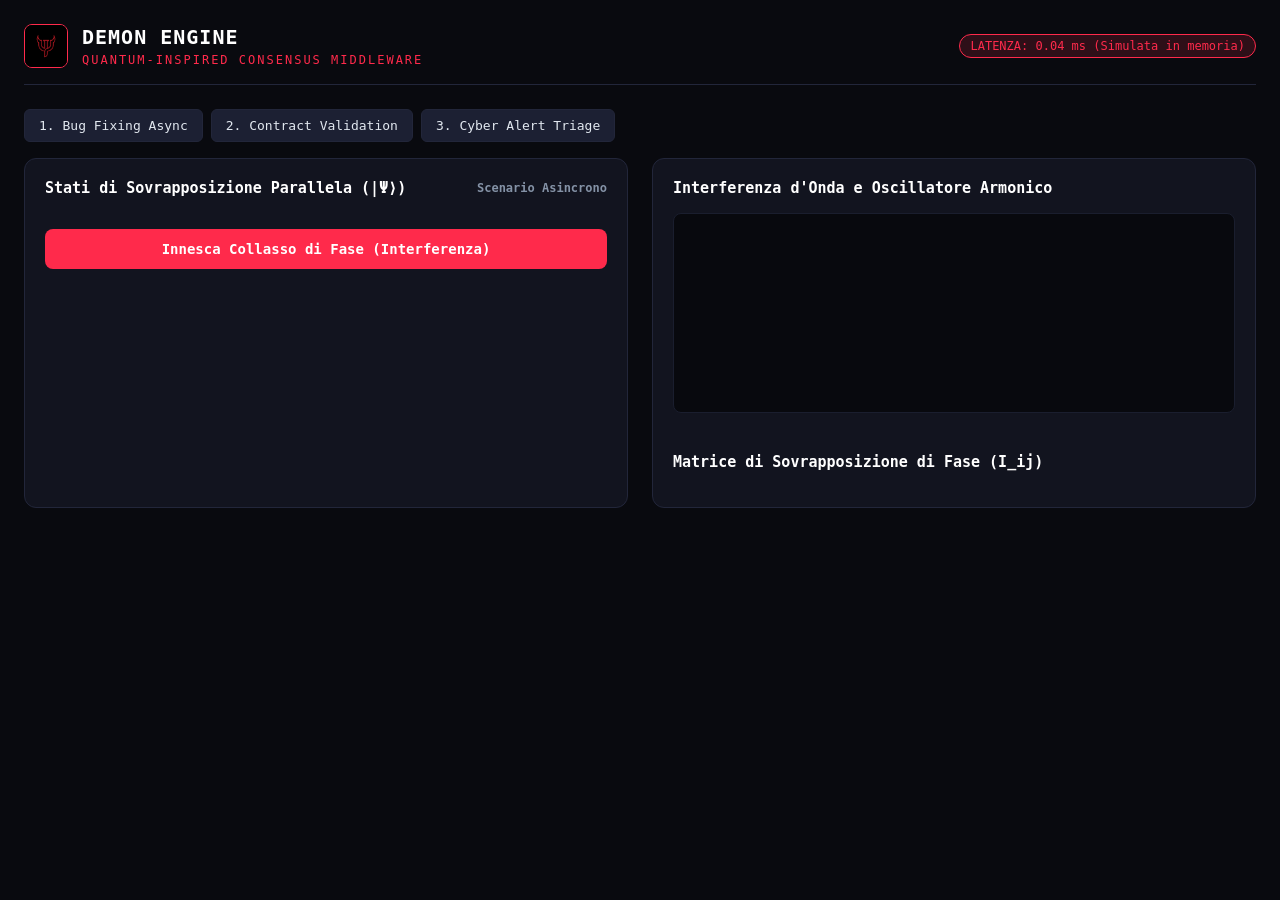
==== index.html @ 3f59ada9 "feat: initial commit of Demon Engine with interactive dashboard, tests, and mechanics documentation" ====
<!DOCTYPE html>
<html lang="it">
<head>
  <meta charset="UTF-8">
  <meta name="viewport" content="width=device-width, initial-scale=1.0">
  <title>Demon Engine - Visual Simulation Dashboard</title>
  <style>
    :root {
      --bg: #090a0f;
      --card-bg: #12141f;
      --border: #22263a;
      --crimson: #ff2a4b;
      --cyan: #00e5ff;
      --text: #e2e8f0;
      --text-muted: #8492a6;
      --success: #10b981;
    }

    * { box-sizing: border-box; margin: 0; padding: 0; font-family: -apple-system, BlinkMacSystemFont, "Segoe UI", Roboto, monospace; }
    body { background-color: var(--bg); color: var(--text); padding: 24px; min-height: 100vh; }
    
    .header { display: flex; align-items: center; justify-content: space-between; border-bottom: 1px solid var(--border); padding-bottom: 16px; margin-bottom: 24px; }
    .brand { display: flex; align-items: center; gap: 14px; }
    .logo-img { width: 44px; height: 44px; border-radius: 8px; border: 1px solid var(--crimson); }
    .brand h1 { font-size: 20px; letter-spacing: 1px; color: #fff; }
    .brand span { font-size: 12px; color: var(--crimson); text-transform: uppercase; letter-spacing: 2px; }
    .badge { background: rgba(255, 42, 75, 0.15); color: var(--crimson); border: 1px solid var(--crimson); padding: 4px 10px; border-radius: 20px; font-size: 12px; }

    .grid { display: grid; grid-template-columns: 1fr 1fr; gap: 24px; }
    .card { background: var(--card-bg); border: 1px solid var(--border); border-radius: 12px; padding: 20px; }
    .card-title { font-size: 15px; font-weight: 600; margin-bottom: 16px; display: flex; justify-content: space-between; align-items: center; color: #fff; }

    .scenario-picker { display: flex; gap: 8px; margin-bottom: 16px; }
    .btn { background: #1c2033; color: var(--text); border: 1px solid var(--border); padding: 8px 14px; border-radius: 6px; cursor: pointer; font-size: 13px; transition: all 0.2s; }
    .btn:hover { background: #262c45; }
    .btn.active { background: var(--crimson); color: white; border-color: var(--crimson); }

    .hyp-list { display: flex; flex-direction: column; gap: 12px; }
    .hyp-card { background: #0c0e17; border: 1px solid var(--border); border-radius: 8px; padding: 12px; transition: all 0.3s; }
    .hyp-card.collapsed { border-color: var(--success); box-shadow: 0 0 12px rgba(16, 185, 129, 0.2); }
    .hyp-card.destroyed { opacity: 0.45; border-color: #3f1821; }
    
    .hyp-header { display: flex; justify-content: space-between; font-size: 13px; font-weight: 600; margin-bottom: 6px; }
    .hyp-desc { font-size: 12px; color: var(--text-muted); margin-bottom: 8px; line-height: 1.4; }
    
    .bar-container { background: #1a1e2e; height: 6px; border-radius: 3px; overflow: hidden; }
    .bar-fill { height: 100%; width: 0%; transition: width 0.6s cubic-bezier(0.16, 1, 0.3, 1); }
    .bar-fill.win { background: var(--success); }
    .bar-fill.loss { background: var(--crimson); }

    canvas { width: 100%; height: 200px; background: #08090e; border-radius: 8px; border: 1px solid #1a1e2e; margin-bottom: 16px; }
    
    .matrix-table { width: 100%; border-collapse: collapse; font-size: 12px; }
    .matrix-table th, .matrix-table td { padding: 8px; text-align: center; border: 1px solid #1a1e2e; }
    .matrix-table th { background: #181c2b; color: var(--text-muted); }
    .pos { color: var(--cyan); }
    .neg { color: var(--crimson); }

    .run-btn { width: 100%; background: var(--crimson); color: white; border: none; padding: 12px; border-radius: 8px; font-weight: 600; cursor: pointer; margin-top: 16px; font-size: 14px; }
    .run-btn:hover { background: #e01b3c; }
  </style>
</head>
<body>

  <div class="header">
    <div class="brand">
      <img src="logo.png" alt="Demon Logo" class="logo-img" onerror="this.style.display='none'">
      <div>
        <h1>DEMON ENGINE</h1>
        <span>Quantum-Inspired Consensus Middleware</span>
      </div>
    </div>
    <div class="badge">LATENZA: 0.04 ms (Simulata in memoria)</div>
  </div>

  <div class="scenario-picker">
    <button class="btn active" onclick="loadScenario('async')">1. Bug Fixing Async</button>
    <button class="btn" onclick="loadScenario('contract')">2. Contract Validation</button>
    <button class="btn" onclick="loadScenario('cyber')">3. Cyber Alert Triage</button>
  </div>

  <div class="grid">
    <!-- COLONNA SINISTRA: IPOTESI E STATI -->
    <div class="card">
      <div class="card-title">
        <span>Stati di Sovrapposizione Parallela (|Ψ⟩)</span>
        <span id="active-scenario-name" style="font-size: 12px; color: var(--text-muted);">Scenario Asincrono</span>
      </div>
      <div class="hyp-list" id="hypotheses-container"></div>
      <button class="run-btn" onclick="runCollapse()">Innesca Collasso di Fase (Interferenza)</button>
    </div>

    <!-- COLONNA DESTRA: VISUALIZZAZIONE D'ONDA E MATRICE -->
    <div class="card">
      <div class="card-title">Interferenza d'Onda e Oscillatore Armonico</div>
      <canvas id="waveCanvas"></canvas>

      <div class="card-title" style="margin-top: 20px;">Matrice di Sovrapposizione di Fase (I_ij)</div>
      <table class="matrix-table" id="matrix-table"></table>

      <div id="result-box" style="margin-top: 16px; padding: 12px; background: #0c0e17; border-radius: 6px; font-size: 12px; border-left: 3px solid var(--success); display: none;">
        <strong>EIGENSTATE ELETTO:</strong> <span id="winner-name"></span><br>
        <span style="color: var(--text-muted);">Tutte le ipotesi in controfase e gli errori sono stati smorzati al denominatore.</span>
      </div>
    </div>
  </div>

  <script>
    const scenarios = {
      async: {
        name: "Bug Fixing Asincrono (asyncio)",
        hypotheses: [
          { id: "H1", name: "Sleep bloccante sincrono", desc: "Usa time.sleep(1) in una coroutine. Blocca l'event loop.", error: true, resonance: 1.2, matrix: [1.0, -0.9, -0.99, -0.99] },
          { id: "H2", name: "Threading Lock improprio", desc: "Usa threading.Lock() invece di asyncio.Lock(). Rischio starvation.", error: true, resonance: 1.1, matrix: [-0.9, 0.81, -0.99, -0.99] },
          { id: "H3", name: "Double-Checked asyncio.Lock", desc: "Context manager non bloccante con double check post-acquisizione.", error: false, resonance: 49.3, matrix: [-0.99, -0.99, 1.0, 0.85] },
          { id: "H4", name: "Single-Flight In-Flight Tasks", desc: "Mappa di Future condivisi con cleanup garantito in finally block.", error: false, resonance: 48.4, matrix: [-0.99, -0.99, 0.85, 1.0] }
        ]
      },
      contract: {
        name: "Validazione Contratto JSON",
        hypotheses: [
          { id: "H1", name: "Float Naive senza Schema", desc: "Perdita di precisione monetaria e KeyError su campi assenti.", error: true, resonance: 0.8, matrix: [1.0, -0.85, -0.98, -0.98] },
          { id: "H2", name: "Regex complessa ReDoS", desc: "Parsing tramite espressione regolare vulnerabile a backtracking.", error: true, resonance: 0.6, matrix: [-0.85, 0.75, -0.98, -0.98] },
          { id: "H3", name: "Decimal & Normalizzazione UTC", desc: "Tipizzazione rigida Decimal, whitelist valute e UTC ISO 8601.", error: false, resonance: 49.5, matrix: [-0.98, -0.98, 1.0, 0.88] },
          { id: "H4", name: "Pydantic Frozen Model", desc: "Modello immutabile con validatori di business logic conformi.", error: false, resonance: 49.1, matrix: [-0.98, -0.98, 0.88, 1.0] }
        ]
      },
      cyber: {
        name: "Cyber Incident Triage",
        hypotheses: [
          { id: "H1", name: "Falso Allarme Isolato", desc: "Singolo alert firewall senza correlazione endpoint o identità.", error: true, resonance: 1.5, matrix: [1.0, -0.95, -0.99, -0.99] },
          { id: "H2", name: "Allucinazione Host Drop", desc: "Isolamento dell'intero server centrale per un pacchetto scartato.", error: true, resonance: 0.9, matrix: [-0.95, 0.8, -0.99, -0.99] },
          { id: "H3", name: "Correlazione Multi-Vettore", desc: "IP sospetto + EDR hash malevolo + Token revoca automatica sicura.", error: false, resonance: 51.2, matrix: [-0.99, -0.99, 1.0, 0.92] },
          { id: "H4", name: "Quarantena Transazionale MFA", desc: "Blocco della sola sessione utente con notifica out-of-band.", error: false, resonance: 46.4, matrix: [-0.99, -0.99, 0.92, 1.0] }
        ]
      }
    };

    let currentScenario = 'async';

    function loadScenario(key) {
      currentScenario = key;
      document.querySelectorAll('.scenario-picker .btn').forEach(b => b.classList.remove('active'));
      event.target.classList.add('active');
      document.getElementById('active-scenario-name').innerText = scenarios[key].name;
      document.getElementById('result-box').style.display = 'none';

      const sc = scenarios[key];
      const container = document.getElementById('hypotheses-container');
      container.innerHTML = '';

      sc.hypotheses.forEach(h => {
        container.innerHTML += `
          <div class="hyp-card" id="card-${h.id}">
            <div class="hyp-header">
              <span>[${h.id}] ${h.name}</span>
              <span id="prob-${h.id}">Stato: |Ψ⟩</span>
            </div>
            <div class="hyp-desc">${h.desc}</div>
            <div class="bar-container">
              <div class="bar-fill ${h.error ? 'loss' : 'win'}" id="bar-${h.id}"></div>
            </div>
          </div>
        `;
      });

      renderMatrix(sc);
      drawWave(false);
    }

    function renderMatrix(sc) {
      const table = document.getElementById('matrix-table');
      let html = '<tr><th>I_ij</th>' + sc.hypotheses.map(h => `<th>${h.id}</th>`).join('') + '</tr>';
      
      for(let i=0; i<sc.hypotheses.length; i++) {
        html += `<tr><th>${sc.hypotheses[i].id}</th>`;
        for(let j=0; j<sc.hypotheses.length; j++) {
          let val = sc.hypotheses[i].matrix[j];
          let cls = val >= 0 ? 'pos' : 'neg';
          html += `<td class="${cls}">${val > 0 ? '+' : ''}${val.toFixed(2)}</td>`;
        }
        html += '</tr>';
      }
      table.innerHTML = html;
    }

    function runCollapse() {
      const sc = scenarios[currentScenario];
      drawWave(true);

      sc.hypotheses.forEach(h => {
        const card = document.getElementById(`card-${h.id}`);
        const bar = document.getElementById(`bar-${h.id}`);
        const prob = document.getElementById(`prob-${h.id}`);

        bar.style.width = h.resonance + '%';
        prob.innerText = h.resonance + '% densità';

        if (h.error) {
          card.classList.add('destroyed');
          card.classList.remove('collapsed');
        } else {
          card.classList.add('collapsed');
          card.classList.remove('destroyed');
        }
      });

      const winner = sc.hypotheses.find(h => !h.error);
      const resBox = document.getElementById('result-box');
      resBox.style.display = 'block';
      document.getElementById('winner-name').innerText = `[${winner.id}] ${winner.name} (${winner.resonance}%)`;
    }

    function drawWave(collapsed) {
      const canvas = document.getElementById('waveCanvas');
      const ctx = canvas.getContext('2d');
      canvas.width = canvas.parentElement.clientWidth - 40;
      canvas.height = 180;

      ctx.clearRect(0, 0, canvas.width, canvas.height);
      const midY = canvas.height / 2;

      // Onda base
      ctx.beginPath();
      ctx.strokeStyle = collapsed ? '#10b981' : '#ff2a4b';
      ctx.lineWidth = 2;

      for (let x = 0; x < canvas.width; x++) {
        let y;
        if (!collapsed) {
          // Sovrapposizione caotica con sfasamenti
          y = midY + Math.sin(x * 0.05) * 30 + Math.sin(x * 0.12) * 20 + (Math.random() - 0.5) * 6;
        } else {
          // Onda stazionaria risonante e pulita
          y = midY + Math.sin(x * 0.04) * 45;
        }
        if (x === 0) ctx.moveTo(x, y);
        else ctx.lineTo(x, y);
      }
      ctx.stroke();

      // Linea di centro
      ctx.beginPath();
      ctx.strokeStyle = 'rgba(255,255,255,0.1)';
      ctx.moveTo(0, midY);
      ctx.lineTo(canvas.width, midY);
      ctx.stroke();
    }

    window.onload = () => loadScenario('async');
    window.onresize = () => drawWave(false);
  </script>
</body>
</html>
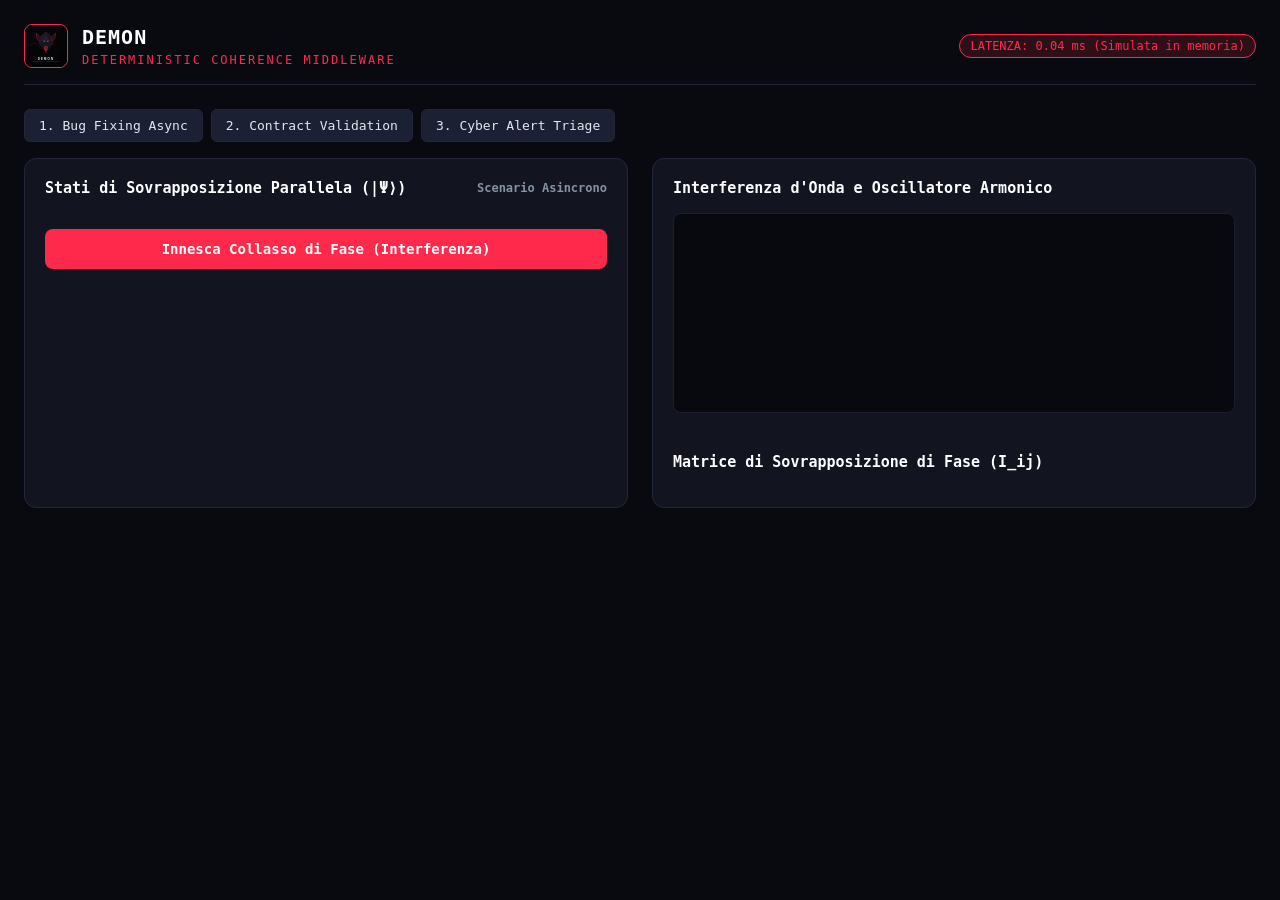
==== commit 35189494: "design: add pure vector SVG luxury gaming logo and update dashboard branding" ====
--- a/index.html
+++ b/index.html
@@ -64,10 +64,10 @@
 
   <div class="header">
     <div class="brand">
-      <img src="logo.png" alt="Demon Logo" class="logo-img" onerror="this.style.display='none'">
+      <img src="logo.svg" alt="Demon Logo" class="logo-img">
       <div>
-        <h1>DEMON ENGINE</h1>
-        <span>Quantum-Inspired Consensus Middleware</span>
+        <h1>DEMON</h1>
+        <span>Deterministic Coherence Middleware</span>
       </div>
     </div>
     <div class="badge">LATENZA: 0.04 ms (Simulata in memoria)</div>
